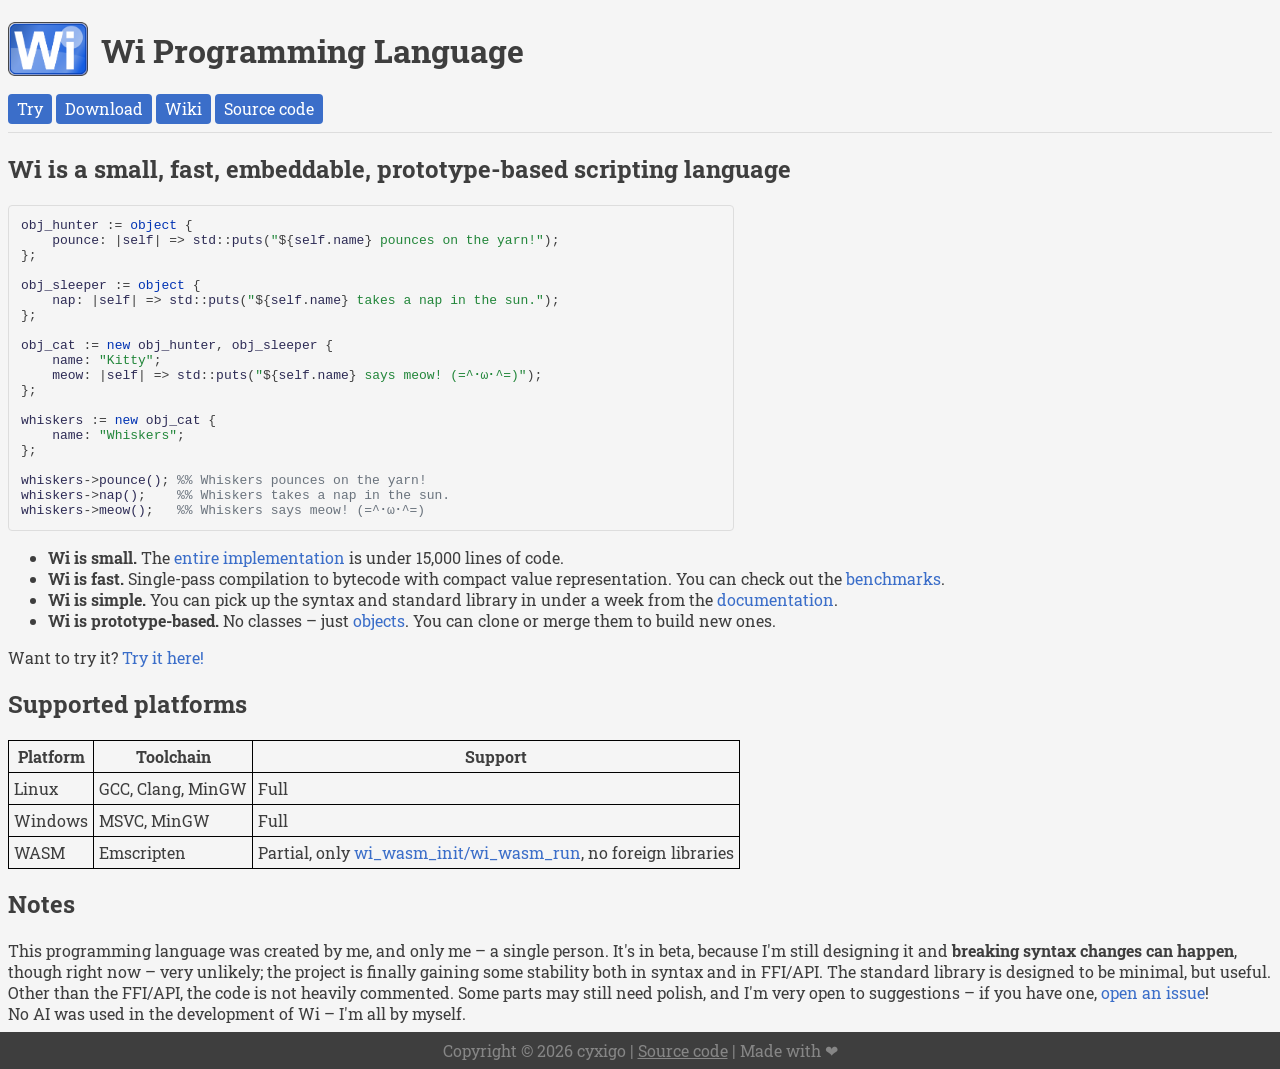
==== index.html @ 79fd89ec "Update to v9.7.0; add Supported platforms to Home" ====
<!doctype html>
<html lang="en">
    <head>
        <meta charset="UTF-8" />
        <meta name="viewport" content="width=device-width, initial-scale=1.0" />
        <meta name="description" content="Wi is a small, fast, embeddable, prototype-based scripting language" />
        <meta
            name="keywords"
            content="Wi, programming language, scripting language, prototype-based, embeddable, fast, small, dynamic, interpreted"
        />

        <link rel="shortcut icon" href="res/wi-square.png" type="image/x-png" />
        <link rel="preconnect" href="https://fonts.googleapis.com" />
        <link rel="preconnect" href="https://fonts.gstatic.com" crossorigin />
        <link
            href="https://fonts.googleapis.com/css2?family=Roboto+Slab:wght@100..900&display=swap"
            rel="stylesheet"
        />
        <link rel="stylesheet" href="style.css" />
        <link rel="stylesheet" href="token.css" />
        <title>Home – Wi</title>
    </head>
    <body>
        <div id="content">
            <div id="logo-container">
                <a href="https://wi-lang.pages.dev"><img src="res/wi.png" id="logo" alt="Wi logo" /></a>
                <h1>Wi Programming Language</h1>
            </div>
            <button onclick="location.href = 'https://wi-lang.pages.dev/try'">Try</button>
            <button onclick="location.href = 'https://github.com/cyxigo/wi/releases/latest'">Download</button>
            <button onclick="location.href = 'https://github.com/cyxigo/wi/wiki'">Wiki</button>
            <button onclick="location.href = 'https://github.com/cyxigo/wi/tree/main'">Source code</button>
            <hr />

            <h2>Wi is a small, fast, embeddable, prototype-based scripting language</h2>
            <pre>
<span class="token-name">obj_hunter</span> := <span class="token-kw">object</span> {
    <span class="token-name">pounce</span>: |<span class="token-name">self</span>| => <span class="token-name">std</span>::<span class="token-name">puts</span>(<span class="token-string">"</span>${<span class="token-name">self</span>.<span class="token-name">name</span>}<span class="token-string"> pounces on the yarn!"</span>);
};

<span class="token-name">obj_sleeper</span> := <span class="token-kw">object</span> {
    <span class="token-name">nap</span>: |<span class="token-name">self</span>| => <span class="token-name">std</span>::<span class="token-name">puts</span>(<span class="token-string">"</span>${<span class="token-name">self</span>.<span class="token-name">name</span>} <span class="token-string">takes a nap in the sun."</span>);
};

<span class="token-name">obj_cat</span> := <span class="token-kw">new</span> <span class="token-name">obj_hunter</span>, <span class="token-name">obj_sleeper</span> {
    <span class="token-name">name</span>: <span class="token-string">"Kitty"</span>;
    <span class="token-name">meow</span>: |<span class="token-name">self</span>| => <span class="token-name">std</span>::<span class="token-name">puts</span>(<span class="token-string">"</span>${<span class="token-name">self</span>.<span class="token-name">name</span>} <span class="token-string">says meow! (=^･ω･^=)"</span>);
};

<span class="token-name">whiskers</span> := <span class="token-kw">new</span> <span class="token-name">obj_cat</span> {
    <span class="token-name">name</span>: <span class="token-string">"Whiskers"</span>;
};

<span class="token-name">whiskers</span>-><span class="token-name">pounce()</span>; <span class="token-comment">%% Whiskers pounces on the yarn!</span>
<span class="token-name">whiskers</span>-><span class="token-name">nap()</span>;    <span class="token-comment">%% Whiskers takes a nap in the sun.</span>
<span class="token-name">whiskers</span>-><span class="token-name">meow()</span>;   <span class="token-comment">%% Whiskers says meow! (=^･ω･^=)</span></pre>
            <ul>
                <li>
                    <b>Wi is small.</b> The
                    <a class="button" href="https://github.com/cyxigo/wi/tree/main/src">entire implementation</a>
                    is under 15,000 lines of code.
                </li>
                <li>
                    <b>Wi is fast.</b> Single-pass compilation to bytecode with compact value representation. You
                    can check out the
                    <a class="button" href="https://github.com/cyxigo/wi/tree/main/test/benchmark#readme"
                        >benchmarks</a
                    >.
                </li>
                <li>
                    <b>Wi is simple.</b> You can pick up the syntax and standard library in under a week from the
                    <a class="button" href="https://github.com/cyxigo/wi/wiki">documentation</a>.
                </li>
                <li>
                    <b>Wi is prototype-based.</b> No classes – just
                    <a class="button" href="https://github.com/cyxigo/wi/wiki/Objects">objects</a>. You can clone
                    or merge them to build new ones.
                </li>
            </ul>

            Want to try it? <a class="button" href="https://wi-lang.pages.dev/try">Try it here!</a>

            <h2>Supported platforms</h2>
            <table>
                <thead>
                    <tr>
                        <th>Platform</th>
                        <th>Toolchain</th>
                        <th>Support</th>
                    </tr>
                </thead>
                <tbody>
                    <tr>
                        <td>Linux</td>
                        <td>GCC, Clang, MinGW</td>
                        <td>Full</td>
                    </tr>
                    <tr>
                        <td>Windows</td>
                        <td>MSVC, MinGW</td>
                        <td>Full</td>
                    </tr>
                    <tr>
                        <td>WASM</td>
                        <td>Emscripten</td>
                        <td>
                            Partial, only
                            <a class="button" href="https://github.com/cyxigo/wi/blob/main/src/wasm/wi_wasm.c"
                                >wi_wasm_init/wi_wasm_run</a
                            >, no foreign libraries
                        </td>
                    </tr>
                </tbody>
            </table>

            <h2>Notes</h2>
            This programming language was created by me, and only me – a single person. It's in beta, because I'm
            still designing it and <b>breaking syntax changes can happen</b>, though right now – very unlikely; the
            project is finally gaining some stability both in syntax and in FFI/API. The standard library is
            designed to be minimal, but useful. Other than the FFI/API, the code is not heavily commented. Some
            parts may still need polish, and I'm very open to suggestions – if you have one,
            <a class="button" href="https://github.com/cyxigo/wi/issues">open an issue</a>!
            <br />
            No AI was used in the development of Wi – I'm all by myself.
        </div>

        <footer>
            Copyright © 2026 cyxigo |
            <a href="https://github.com/cyxigo/wi/tree/pages">Source code</a>
            | Made with ❤
        </footer>
    </body>
</html>
---- style.css ----
body {
    background-color: #f5f5f5;
    font-family: "Roboto Slab", serif;
    color: #3e3e3e;
    min-height: 100vh;
    display: flex;
    flex-direction: column;
    margin: 0;
}

hr {
    border: none;
    border-top: 1px solid #dddddd;
}

button {
    color: white;
    background-color: #3b6ec9;
    border: none;
    outline: none;
    font-family: "Roboto Slab", serif;
    font-weight: 400;
    font-size: medium;
    border-radius: 4px;
    cursor: pointer;
    padding-top: 4.5px;
    padding-bottom: 4.5px;
    padding-left: 9px;
    padding-right: 9px;
}

pre {
    overflow-y: hidden;
    border: 1px solid #ddd;
    border-radius: 4px;
    padding: 12px;
    width: 90%;
    max-width: 700px;
    color: #3e3e3e;
    min-height: 2vh;
}

table,
th,
td {
    border: 1px solid black;
    border-collapse: collapse;
}

th,
td {
    padding: 5px;
}

footer {
    padding: clamp(0.5rem, 2vw, 0.5rem);
    color: #868686;
    background-color: #3e3e3e;
    text-align: center;
    font-size: clamp(0.75rem, 2.5vw, 1rem);
}

footer a {
    color: #868686;
}

#content {
    flex: 1;
    padding: 8px;
}

#logo-container {
    display: flex;
    align-items: center;
    gap: 1vw;
}

#logo-container h1 {
    font-size: clamp(1.5rem, 4vw, 2rem);
}

#logo {
    width: 5em;
    height: auto;
}

#code {
    resize: vertical;
    overflow-y: hidden;
    field-sizing: content;
    border: 1px solid #ddd;
    border-radius: 4px;
    padding: 12px;
    width: 90%;
    max-width: 700px;
    min-height: 10vh;
    color: #3e3e3e;
}

#examples {
    display: flex;
    padding-bottom: 5px;
}

#examples a {
    margin-left: 5px;
}

#output {
    margin: 0;
    white-space: pre-wrap;
    word-break: break-word;
}

a.button {
    color: #3b6ec9;
    cursor: pointer;
    text-decoration: none;
}

@media (hover: hover) {
    button:hover {
        background-color: #2a5091;
    }

    a.button:hover {
        color: #3e3e3e;
    }
}
---- token.css ----
.token-name {
    color: #2d2b55;
}

.token-kw {
    color: #0033b3;
}

.token-string {
    color: #22863a;
}

.token-comment {
    color: #6a737d;
}
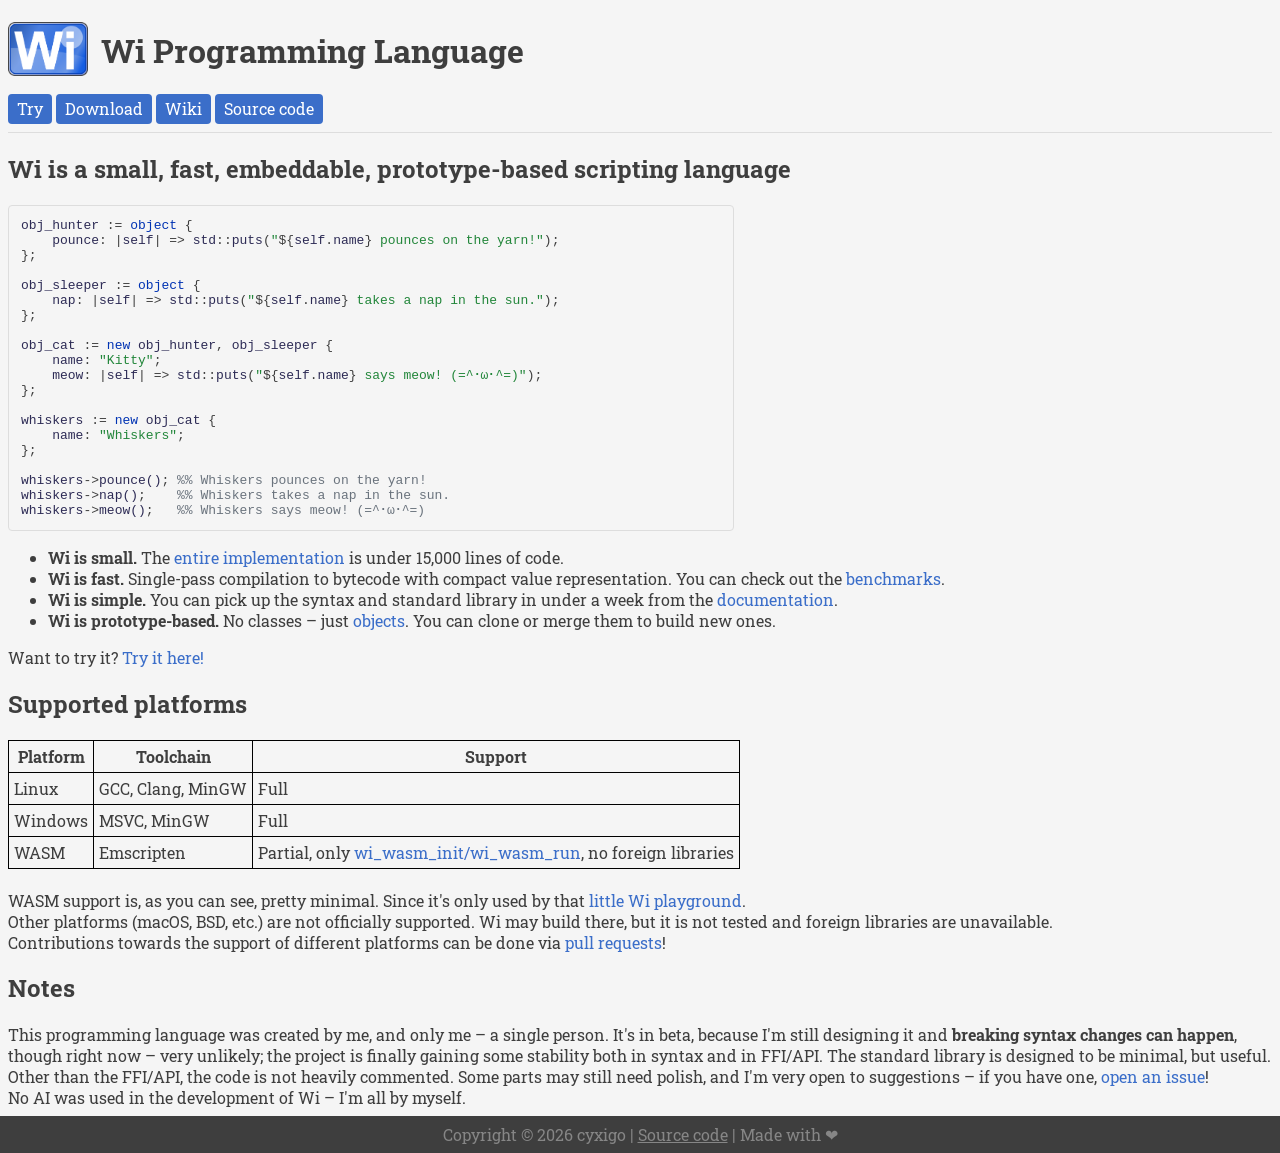
==== commit 0d0d935b: "Update Home (Add description to Supported platforms)" ====
--- a/index.html
+++ b/index.html
@@ -112,6 +112,15 @@
                     </tr>
                 </tbody>
             </table>
+            <br />
+
+            WASM support is, as you can see, pretty minimal. Since it's only used by that
+            <a class="button" href="https://wi-lang.pages.dev/try">little Wi playground</a>.
+            <br />
+            Other platforms (macOS, BSD, etc.) are not officially supported. Wi may build there, but it is not
+            tested and foreign libraries are unavailable. <br />
+            Contributions towards the support of different platforms can be done via
+            <a class="button" href="https://github.com/cyxigo/wi/pulls">pull requests</a>!
 
             <h2>Notes</h2>
             This programming language was created by me, and only me – a single person. It's in beta, because I'm
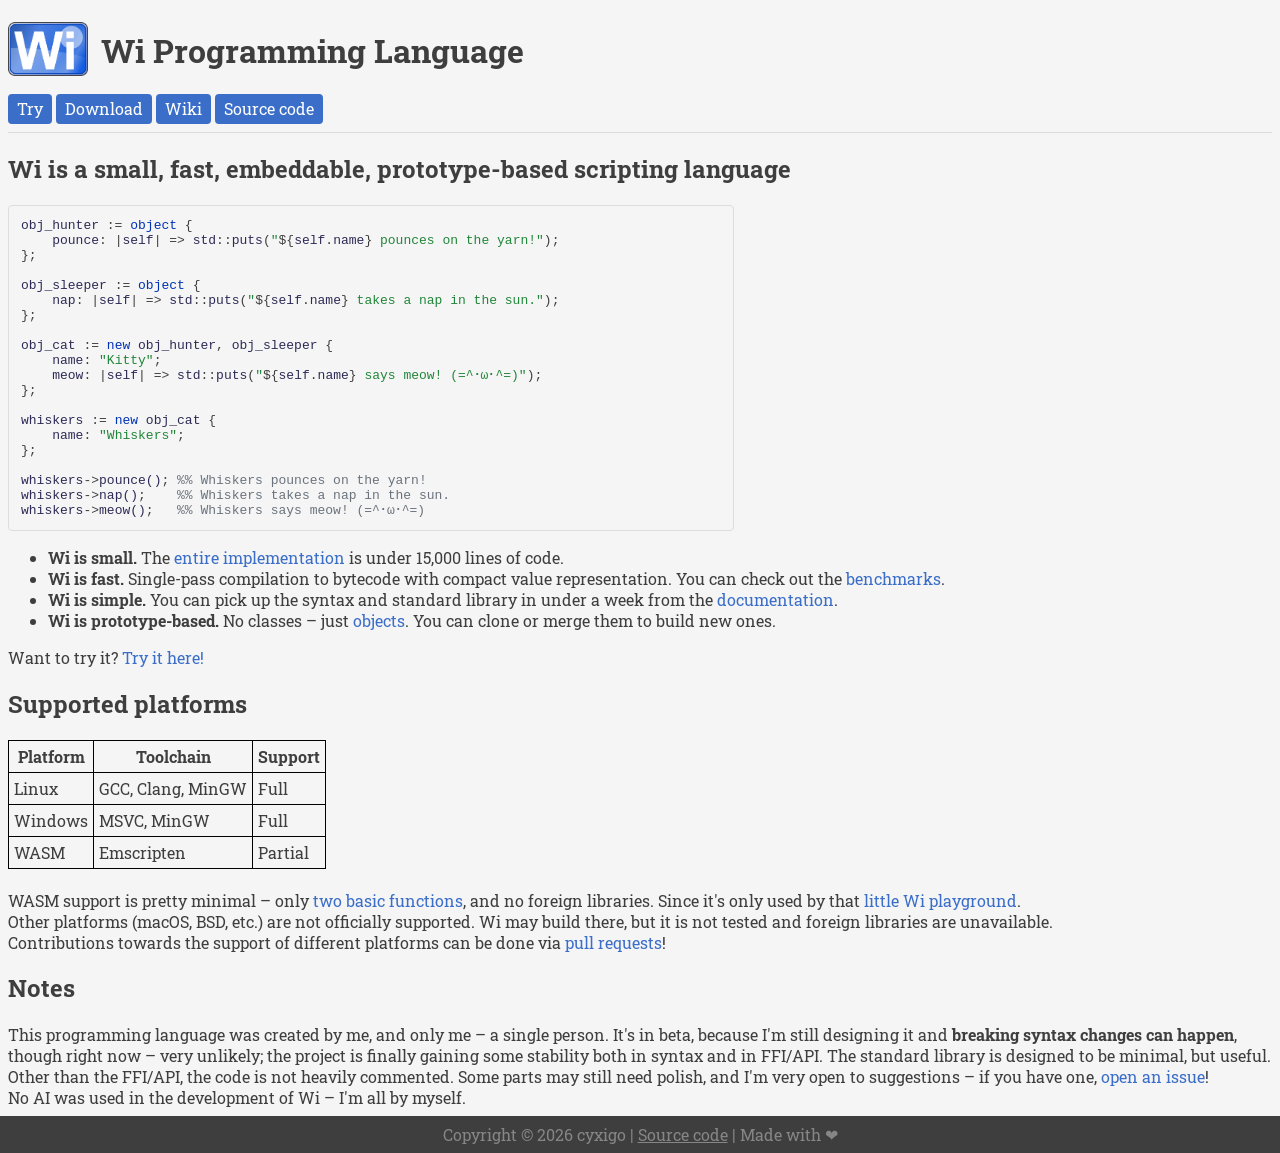
==== commit 70e96811: "docs: update Home" ====
--- a/index.html
+++ b/index.html
@@ -27,7 +27,7 @@
                 <h1>Wi Programming Language</h1>
             </div>
             <button onclick="location.href = 'https://wi-lang.pages.dev/try'">Try</button>
-            <button onclick="location.href = 'https://github.com/cyxigo/wi/releases/latest'">Download</button>
+            <button onclick="location.href = 'https://wi-lang.pages.dev/download'">Download</button>
             <button onclick="location.href = 'https://github.com/cyxigo/wi/wiki'">Wiki</button>
             <button onclick="location.href = 'https://github.com/cyxigo/wi/tree/main'">Source code</button>
             <hr />
@@ -81,40 +81,40 @@
             Want to try it? <a class="button" href="https://wi-lang.pages.dev/try">Try it here!</a>
 
             <h2>Supported platforms</h2>
-            <table>
-                <thead>
-                    <tr>
-                        <th>Platform</th>
-                        <th>Toolchain</th>
-                        <th>Support</th>
-                    </tr>
-                </thead>
-                <tbody>
-                    <tr>
-                        <td>Linux</td>
-                        <td>GCC, Clang, MinGW</td>
-                        <td>Full</td>
-                    </tr>
-                    <tr>
-                        <td>Windows</td>
-                        <td>MSVC, MinGW</td>
-                        <td>Full</td>
-                    </tr>
-                    <tr>
-                        <td>WASM</td>
-                        <td>Emscripten</td>
-                        <td>
-                            Partial, only
-                            <a class="button" href="https://github.com/cyxigo/wi/blob/main/src/wasm/wi_wasm.c"
-                                >wi_wasm_init/wi_wasm_run</a
-                            >, no foreign libraries
-                        </td>
-                    </tr>
-                </tbody>
-            </table>
+            <div class="table-scroll">
+                <table>
+                    <thead>
+                        <tr>
+                            <th>Platform</th>
+                            <th>Toolchain</th>
+                            <th>Support</th>
+                        </tr>
+                    </thead>
+                    <tbody>
+                        <tr>
+                            <td>Linux</td>
+                            <td>GCC, Clang, MinGW</td>
+                            <td>Full</td>
+                        </tr>
+                        <tr>
+                            <td>Windows</td>
+                            <td>MSVC, MinGW</td>
+                            <td>Full</td>
+                        </tr>
+                        <tr>
+                            <td>WASM</td>
+                            <td>Emscripten</td>
+                            <td>Partial</td>
+                        </tr>
+                    </tbody>
+                </table>
+            </div>
             <br />
 
-            WASM support is, as you can see, pretty minimal. Since it's only used by that
+            WASM support is pretty minimal – only
+            <a class="button" href="https://github.com/cyxigo/wi/blob/main/src/wasm/wi_wasm.c"
+                >two basic functions</a
+            >, and no foreign libraries. Since it's only used by that
             <a class="button" href="https://wi-lang.pages.dev/try">little Wi playground</a>.
             <br />
             Other platforms (macOS, BSD, etc.) are not officially supported. Wi may build there, but it is not
--- a/style.css
+++ b/style.css
@@ -6,6 +6,10 @@
     display: flex;
     flex-direction: column;
     margin: 0;
+}
+
+ul {
+    word-break: normal;
 }
 
 hr {
@@ -118,6 +122,11 @@
     text-decoration: none;
 }
 
+.table-scroll {
+    overflow-x: auto;
+    max-width: 100%;
+}
+
 @media (hover: hover) {
     button:hover {
         background-color: #2a5091;
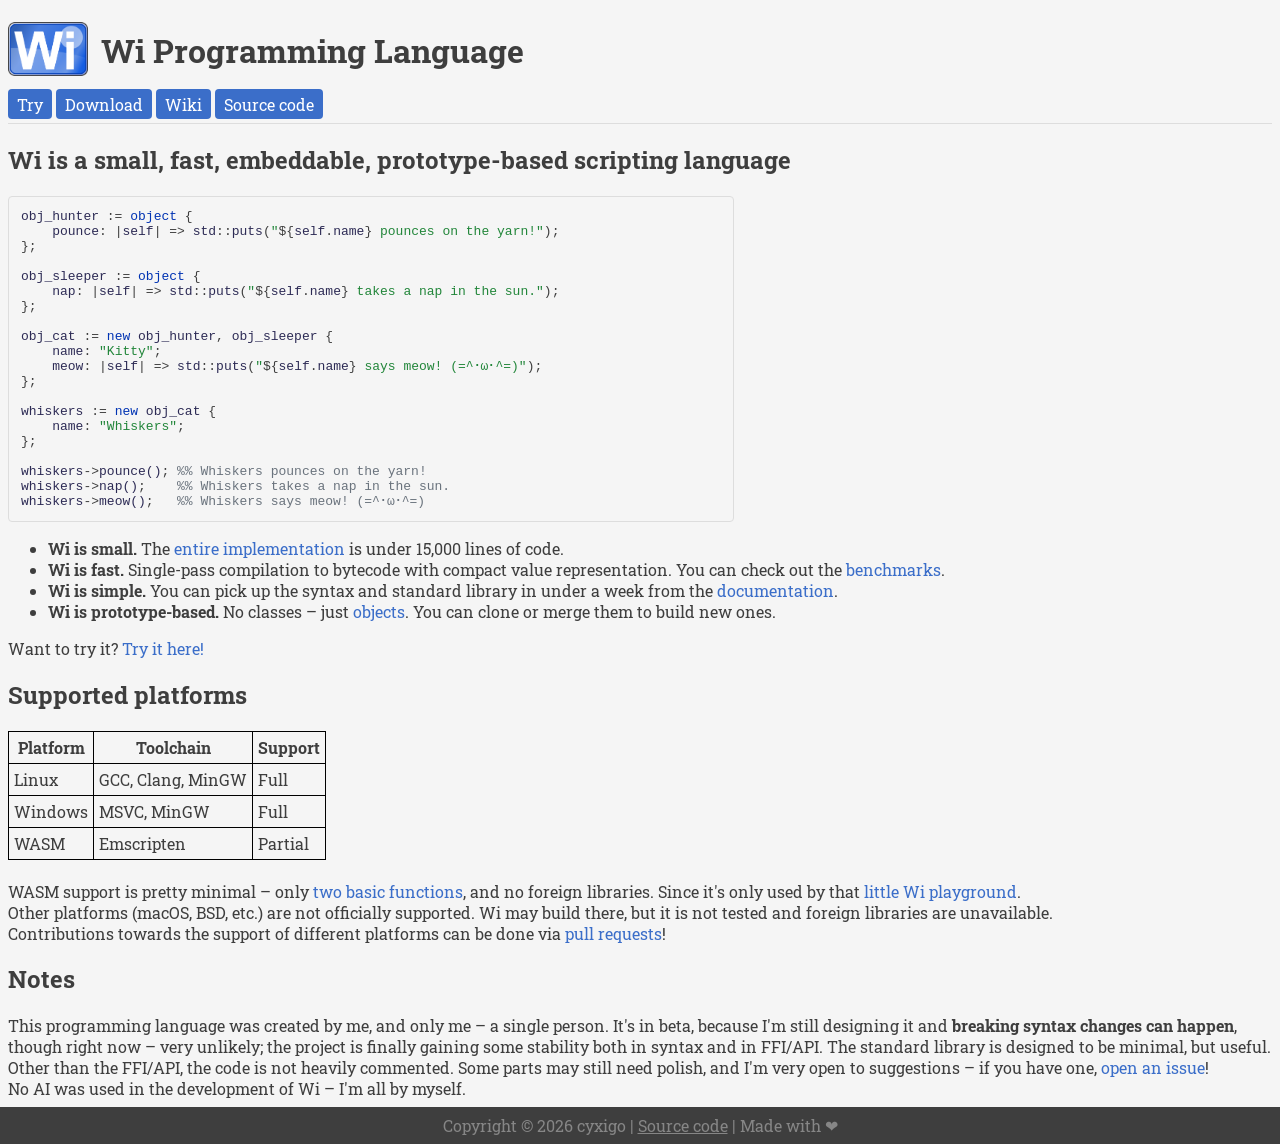
==== commit be183c05: "refactor: replace navigation buttons with <a> tags and separate a.link from a.button" ====
--- a/index.html
+++ b/index.html
@@ -26,10 +26,10 @@
                 <a href="https://wi-lang.pages.dev"><img src="res/wi.png" id="logo" alt="Wi logo" /></a>
                 <h1>Wi Programming Language</h1>
             </div>
-            <button onclick="location.href = 'https://wi-lang.pages.dev/try'">Try</button>
-            <button onclick="location.href = 'https://wi-lang.pages.dev/download'">Download</button>
-            <button onclick="location.href = 'https://github.com/cyxigo/wi/wiki'">Wiki</button>
-            <button onclick="location.href = 'https://github.com/cyxigo/wi/tree/main'">Source code</button>
+            <a class="button" href="https://wi-lang.pages.dev/try">Try</a>
+            <a class="button" href="https://wi-lang.pages.dev/download">Download</a>
+            <a class="button" href="https://github.com/cyxigo/wi/wiki">Wiki</a>
+            <a class="button" href="https://github.com/cyxigo/wi/tree/main">Source code</a>
             <hr />
 
             <h2>Wi is a small, fast, embeddable, prototype-based scripting language</h2>
@@ -57,28 +57,28 @@
             <ul>
                 <li>
                     <b>Wi is small.</b> The
-                    <a class="button" href="https://github.com/cyxigo/wi/tree/main/src">entire implementation</a>
+                    <a class="link" href="https://github.com/cyxigo/wi/tree/main/src">entire implementation</a>
                     is under 15,000 lines of code.
                 </li>
                 <li>
                     <b>Wi is fast.</b> Single-pass compilation to bytecode with compact value representation. You
                     can check out the
-                    <a class="button" href="https://github.com/cyxigo/wi/tree/main/test/benchmark#readme"
+                    <a class="link" href="https://github.com/cyxigo/wi/tree/main/test/benchmark#readme"
                         >benchmarks</a
                     >.
                 </li>
                 <li>
                     <b>Wi is simple.</b> You can pick up the syntax and standard library in under a week from the
-                    <a class="button" href="https://github.com/cyxigo/wi/wiki">documentation</a>.
+                    <a class="link" href="https://github.com/cyxigo/wi/wiki">documentation</a>.
                 </li>
                 <li>
                     <b>Wi is prototype-based.</b> No classes – just
-                    <a class="button" href="https://github.com/cyxigo/wi/wiki/Objects">objects</a>. You can clone
-                    or merge them to build new ones.
+                    <a class="link" href="https://github.com/cyxigo/wi/wiki/Objects">objects</a>. You can clone or
+                    merge them to build new ones.
                 </li>
             </ul>
 
-            Want to try it? <a class="button" href="https://wi-lang.pages.dev/try">Try it here!</a>
+            Want to try it? <a class="link" href="https://wi-lang.pages.dev/try">Try it here!</a>
 
             <h2>Supported platforms</h2>
             <div class="table-scroll">
@@ -112,15 +112,14 @@
             <br />
 
             WASM support is pretty minimal – only
-            <a class="button" href="https://github.com/cyxigo/wi/blob/main/src/wasm/wi_wasm.c"
-                >two basic functions</a
+            <a class="link" href="https://github.com/cyxigo/wi/blob/main/src/wasm/wi_wasm.c">two basic functions</a
             >, and no foreign libraries. Since it's only used by that
-            <a class="button" href="https://wi-lang.pages.dev/try">little Wi playground</a>.
+            <a class="link" href="https://wi-lang.pages.dev/try">little Wi playground</a>.
             <br />
             Other platforms (macOS, BSD, etc.) are not officially supported. Wi may build there, but it is not
             tested and foreign libraries are unavailable. <br />
             Contributions towards the support of different platforms can be done via
-            <a class="button" href="https://github.com/cyxigo/wi/pulls">pull requests</a>!
+            <a class="link" href="https://github.com/cyxigo/wi/pulls">pull requests</a>!
 
             <h2>Notes</h2>
             This programming language was created by me, and only me – a single person. It's in beta, because I'm
@@ -128,7 +127,7 @@
             project is finally gaining some stability both in syntax and in FFI/API. The standard library is
             designed to be minimal, but useful. Other than the FFI/API, the code is not heavily commented. Some
             parts may still need polish, and I'm very open to suggestions – if you have one,
-            <a class="button" href="https://github.com/cyxigo/wi/issues">open an issue</a>!
+            <a class="link" href="https://github.com/cyxigo/wi/issues">open an issue</a>!
             <br />
             No AI was used in the development of Wi – I'm all by myself.
         </div>
--- a/style.css
+++ b/style.css
@@ -17,7 +17,7 @@
     border-top: 1px solid #dddddd;
 }
 
-button {
+a.button {
     color: white;
     background-color: #3b6ec9;
     border: none;
@@ -31,6 +31,7 @@
     padding-bottom: 4.5px;
     padding-left: 9px;
     padding-right: 9px;
+    text-decoration: none;
 }
 
 pre {
@@ -116,7 +117,7 @@
     word-break: break-word;
 }
 
-a.button {
+a.link {
     color: #3b6ec9;
     cursor: pointer;
     text-decoration: none;
@@ -128,11 +129,11 @@
 }
 
 @media (hover: hover) {
-    button:hover {
+    a.button:hover {
         background-color: #2a5091;
     }
 
-    a.button:hover {
+    a.link:hover {
         color: #3e3e3e;
     }
 }
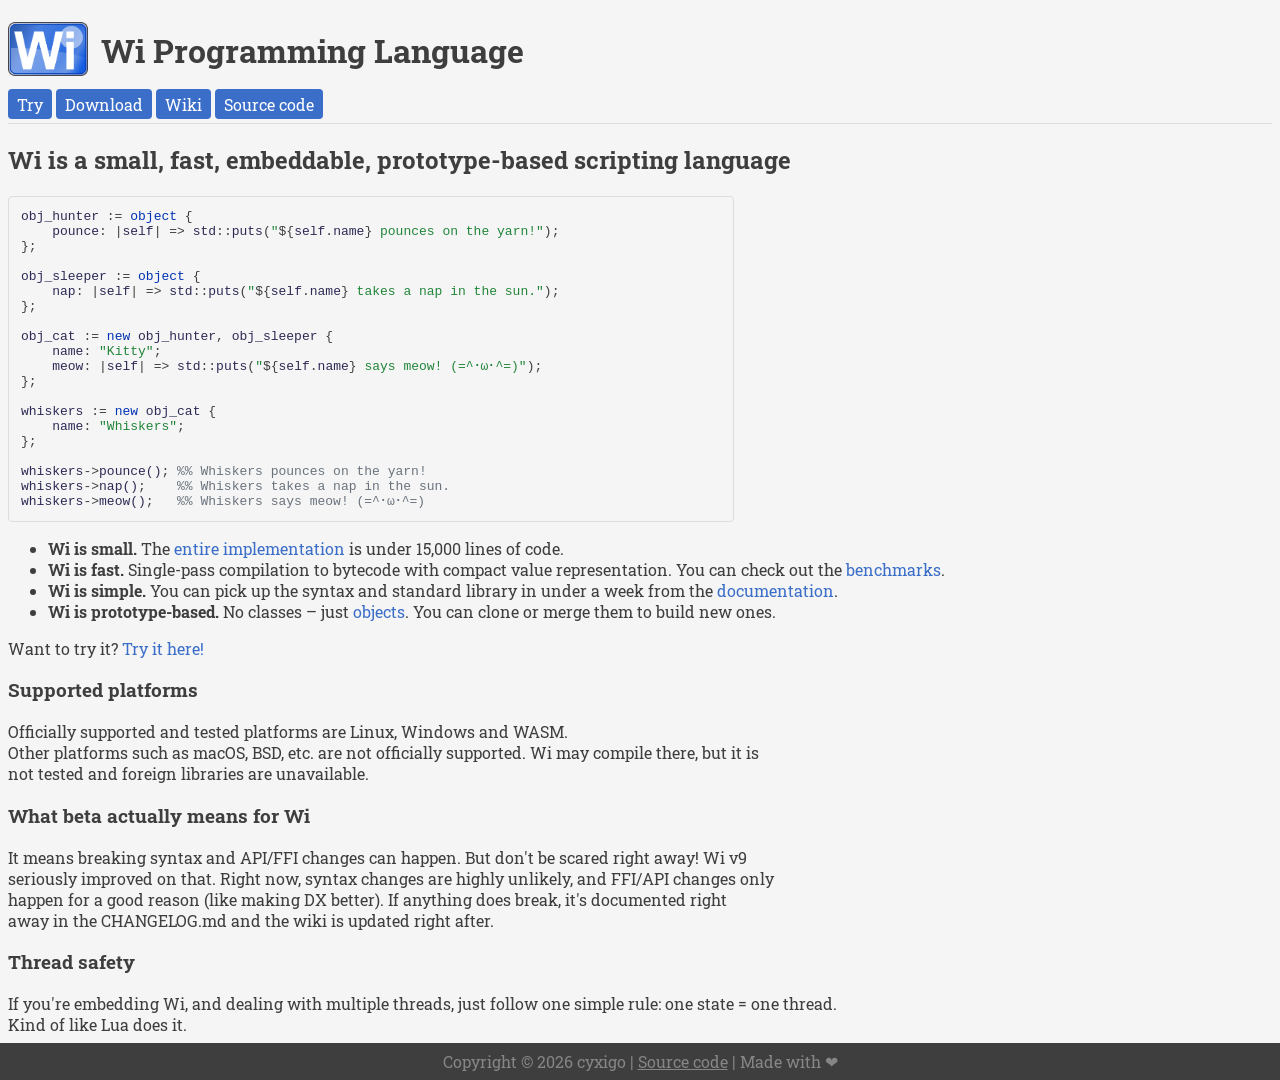
==== commit cb03d8c3: "docs: update Home" ====
--- a/index.html
+++ b/index.html
@@ -80,56 +80,26 @@
 
             Want to try it? <a class="link" href="https://wi-lang.pages.dev/try">Try it here!</a>
 
-            <h2>Supported platforms</h2>
-            <div class="table-scroll">
-                <table>
-                    <thead>
-                        <tr>
-                            <th>Platform</th>
-                            <th>Toolchain</th>
-                            <th>Support</th>
-                        </tr>
-                    </thead>
-                    <tbody>
-                        <tr>
-                            <td>Linux</td>
-                            <td>GCC, Clang, MinGW</td>
-                            <td>Full</td>
-                        </tr>
-                        <tr>
-                            <td>Windows</td>
-                            <td>MSVC, MinGW</td>
-                            <td>Full</td>
-                        </tr>
-                        <tr>
-                            <td>WASM</td>
-                            <td>Emscripten</td>
-                            <td>Partial</td>
-                        </tr>
-                    </tbody>
-                </table>
-            </div>
+            <h3>Supported platforms</h3>
+            Officially supported and tested platforms are Linux, Windows and WASM.
             <br />
+            Other platforms such as macOS, BSD, etc. are not officially supported. Wi may compile there, but it is
+            <br />
+            not tested and foreign libraries are unavailable.
 
-            WASM support is pretty minimal – only
-            <a class="link" href="https://github.com/cyxigo/wi/blob/main/src/wasm/wi_wasm.c">two basic functions</a
-            >, and no foreign libraries. Since it's only used by that
-            <a class="link" href="https://wi-lang.pages.dev/try">little Wi playground</a>.
+            <h3>What beta actually means for Wi</h3>
+            It means breaking syntax and API/FFI changes can happen. But don't be scared right away! Wi v9
             <br />
-            Other platforms (macOS, BSD, etc.) are not officially supported. Wi may build there, but it is not
-            tested and foreign libraries are unavailable. <br />
-            Contributions towards the support of different platforms can be done via
-            <a class="link" href="https://github.com/cyxigo/wi/pulls">pull requests</a>!
+            seriously improved on that. Right now, syntax changes are highly unlikely, and FFI/API changes only
+            <br />
+            happen for a good reason (like making DX better). If anything does break, it's documented right
+            <br />
+            away in the CHANGELOG.md and the wiki is updated right after.
 
-            <h2>Notes</h2>
-            This programming language was created by me, and only me – a single person. It's in beta, because I'm
-            still designing it and <b>breaking syntax changes can happen</b>, though right now – very unlikely; the
-            project is finally gaining some stability both in syntax and in FFI/API. The standard library is
-            designed to be minimal, but useful. Other than the FFI/API, the code is not heavily commented. Some
-            parts may still need polish, and I'm very open to suggestions – if you have one,
-            <a class="link" href="https://github.com/cyxigo/wi/issues">open an issue</a>!
-            <br />
-            No AI was used in the development of Wi – I'm all by myself.
+            <h3>Thread safety</h3>
+            If you're embedding Wi, and dealing with multiple threads, just follow one simple rule: one state = one
+            thread. <br />
+            Kind of like Lua does it.
         </div>
 
         <footer>
